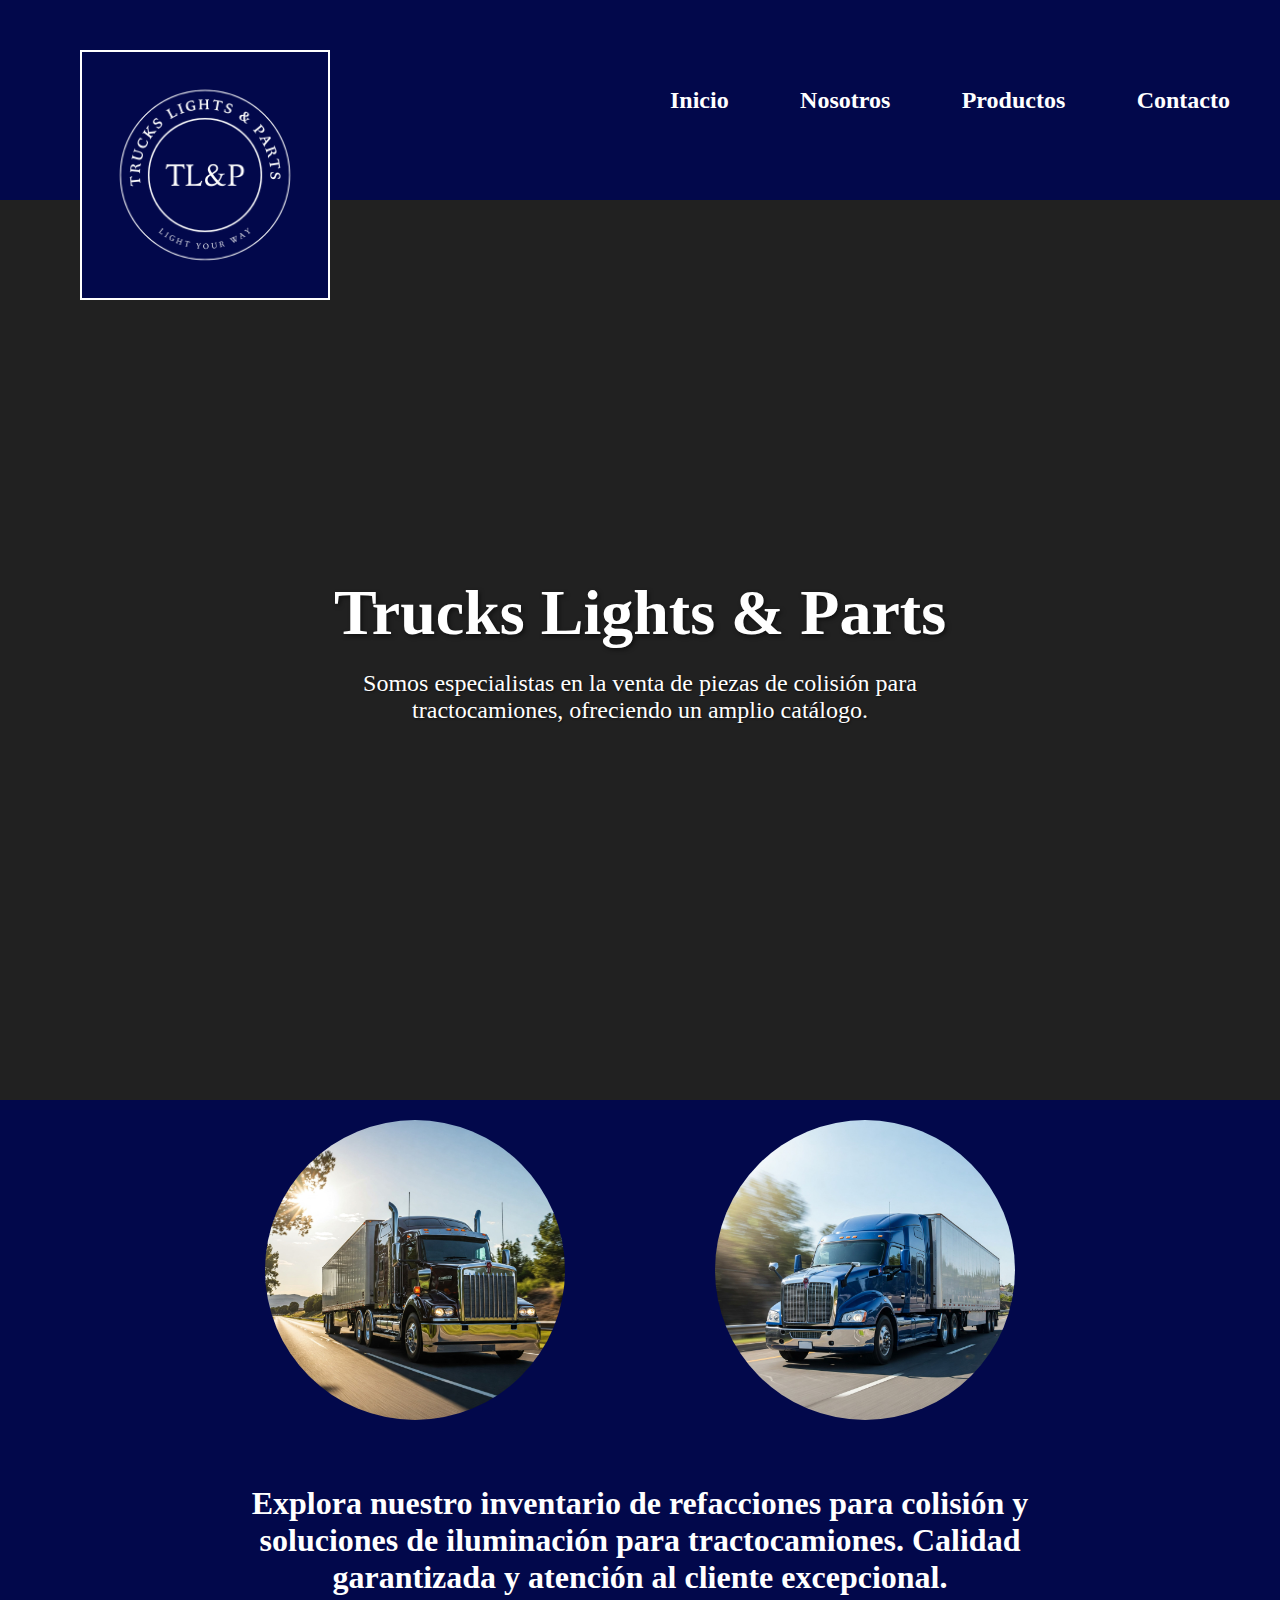
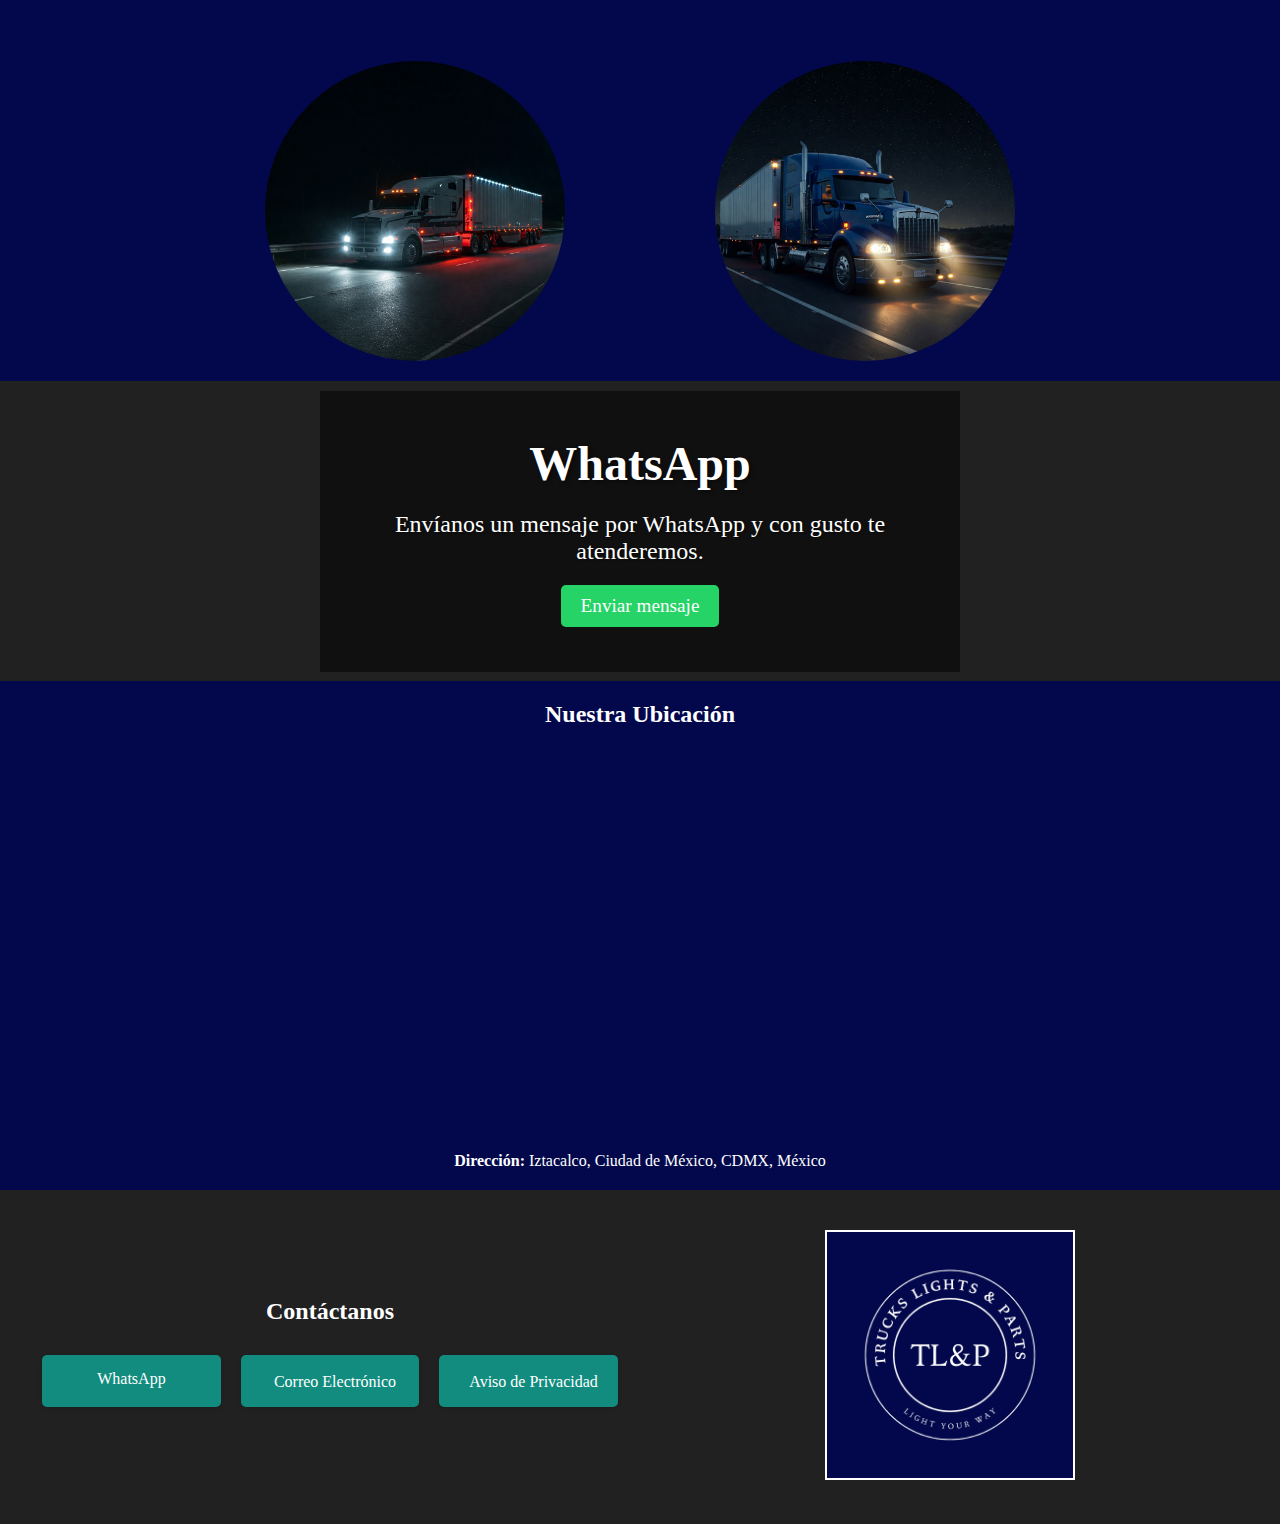
==== index.html @ c608eea2 "autoplayOnIos" ====
<!DOCTYPE html>
<html lang="es">
<head>
    <meta charset="UTF-8">
    <meta name="viewport" content="width=device-width, initial-scale=1.0">
    <title>Trucks Lights & Parts</title>
    <link rel="stylesheet" href="css/style.css">
</head>
<body>
    <header class="header">
        <div class="logo">
            <img src="./img/Logo.png" alt="Trucks Light & Parts">
        </div>
        <div class="headerContainer">
            <div>

            </div>
            <div>
                <nav>
                    <a href="#">Inicio</a>
                    <a href="#">Nosotros</a>
                    <a href="#">Productos</a>
                    <a href="./contacto/index.html">Contacto</a>
                </nav>
            </div>            
        </div>
    </header>
    
    <main>
        <section class="banner">
            <div class="bannerContainer">
                <h1>Trucks Lights & Parts</h1>
                <p>Somos especialistas en la venta de piezas de colisión para tractocamiones, ofreciendo un amplio catálogo.</p>
            </div>
            <video class="bannerVideo" muted autoplay loop playsinline src="./video/trailer1.mp4"></video>
        </section>
    
        <section class="aboutContainer">
            <div class="aboutDiv">
                <img src="./img/Gemini_Generated_Image_yiplkvyiplkvyipl.jpg" alt="truck1">
                <img src="./img/Gemini_Generated_Image_jggetzjggetzjgge.jpg" alt="truck2">
            </div>
            
            <h1>Explora nuestro inventario de refacciones para colisión y soluciones de iluminación para tractocamiones. Calidad garantizada y atención al cliente excepcional.</h1>
            
            <div class="aboutDiv">
                <img src="./img/Gemini_Generated_Image_8hw1su8hw1su8hw1.jpg" alt="truck3">
                <img src="./img/Gemini_Generated_Image_w9bl1w9bl1w9bl1w2.jpg" alt="truck4">
            </div>
        </section>
    
        <section class="contactContainer">
            <div class="contactDiv">
                <h1>WhatsApp</h1>
                <p>Envíanos un mensaje por WhatsApp y con gusto te atenderemos.</p>
                <a href="https://wa.me/5215643841261" target="_blank">Enviar mensaje</a>
            </div>
            <video class="bannerVideo2" muted autoplay loop playsinline src="./video/trailer3.mp4"></video>
        </section>

        <section class="ubicacion">
            <h2>Nuestra Ubicación</h2>
            <div class="mapa">
              <iframe src="https://www.google.com/maps/embed?pb=!1m18!1m12!1m3!1d4475.5092020873935!2d-99.09812850369069!3d19.393401327382513!2m3!1f0!2f0!3f0!3m2!1i1024!2i768!4f13.1!3m3!1m2!1s0x85d1fc292c6b84cb%3A0x77043181d1a2cb3e!2sIztacalco!5e0!3m2!1ses-419!2smx!4v1741175355096!5m2!1ses-419!2smx" width="600" height="450" style="border:0;" allowfullscreen="" loading="lazy" referrerpolicy="no-referrer-when-downgrade"></iframe>
            </div>
            <div class="direccion">
              <p><strong>Dirección:</strong> Iztacalco, Ciudad de México, CDMX, México</p>
            </div>
        </section>

        <section class="contacto">
            <div>
                <h2>Contáctanos</h2>
                <div class="contacto-info">
                    <a href="https://wa.me/5215643841261" target="_blank" class="contacto-item">
                        WhatsApp
                    </a>
                    <a href="mailto:tuemail@ejemplo.com" class="contacto-item">
                        <i class="far fa-envelope"></i> Correo Electrónico
                    </a>
                    <a href="./aviso/index.html" class="contacto-item">
                        <i class="fas fa-file-alt"></i> Aviso de Privacidad
                    </a>
                </div>
            </div>
            <div>
                <img src="./img/Logo.png" alt="logo">
            </div>
        </section>
    
    </main>

    <script src="./js/scrip.js"></script>
    
</body>
</html>
---- css/style.css ----
* {
    margin: 0;
    padding: 0;
    box-sizing: border-box;
}

body {
    font-family: 'Times New Roman', Times, serif, sans-serif;
    background-color: #212121;
    color: white;
    min-height: 100vh; /* Asegura altura completa */
}

.logo {
    position: absolute;
    top: 50px;
    left: 80px;
    width: 250px;
    z-index: 100;
}

.logo img {
    width: 250px;
    border: 2px solid white;
}

nav {
    display: flex;
    gap: 20px;
    justify-content: space-between;
    margin-left: 30px;
    margin-right: 30px;
}

nav a {
    font-size: 1.5rem;
    text-decoration: none;
    color: white;
    font-weight: bold;
}

.header {
    width: 100%;
    position: relative;
    top: 0;
    z-index: 50;
    background-color: #02084B;
}

.headerContainer {
    display: grid;
    grid-template-columns: 1fr 1fr;
    align-items: center;
    height: 200px;
    padding: 10px 20px;
}

.banner {
    position: relative; /* Cambia de fixed a relative */
    width: 100%;
    height: 900px;
    overflow: hidden;
    display: flex;
    justify-content: center;
    align-items: center;
}

.bannerVideo {
    position: absolute;
    top: 0;
    left: 0;
    width: 100%;
    height: 100%;
    object-fit: cover;
    z-index: 1;
    pointer-events: none;
}

.bannerContainer {
    position: relative; /* Cambia de fixed a relative */
    z-index: 2;
    display: flex;
    flex-direction: column;
    justify-content: center;
    align-items: center;
    height: 100%;
    width: 100%;
    color: white;
    text-align: center;
    padding: 0 20px;
}

.bannerContainer h1 {
    font-size: 4rem;
    margin-bottom: 20px;
    text-shadow: 2px 2px 4px rgba(0, 0, 0, 0.5);

}

.bannerContainer p {
    font-size: 1.5rem;
    max-width: 600px;
    text-shadow: 1px 1px 2px rgba(0, 0, 0, 0.5);
} 

.aboutContainer {
    display: flex;
    flex-direction: column;
    align-items: center;
    justify-content: center;
    background-color: #02084B;
    gap: 20px;
    padding: 20px;
}

.aboutDiv {
    display: grid;
    grid-template-columns:repeat(2, 1fr);
    gap: 150px;
}

.aboutDiv img {
    width: 300px;
    height: 300px;
    border-radius: 50%;
    object-fit: cover; /* Asegura que las imágenes se muestren completas */
}

.aboutContainer h1 {
    font-size: 2rem;
    text-align: center;
    max-width: 800px; /* Opcional: limita el ancho del texto */
    padding-top: 45px;
    padding-bottom: 45px;

}

.contactContainer {
    position: relative;
    width: 100%;
    height: 300px;
    display: flex;
    justify-content: center;
    align-items: center;
    overflow: hidden;
}

.bannerVideo2 {
    position: absolute;
    top: 0;
    left: 0;
    width: 100%;
    height: 100%;
    object-fit: cover;
    z-index: 1;
    pointer-events: none;
}

.contactDiv {
    position: relative;
    z-index: 2;
    display: flex;
    flex-direction: column;
    justify-content: center;
    align-items: center;
    text-align: center;
    padding: 45px 20px;
    background-color: rgba(0, 0, 0, 0.5); /* Fondo semi-transparente para mejorar legibilidad */
    max-width: 80%;
}

.contactDiv h1 {
    font-size: 3rem;
    margin-bottom: 20px;
    text-shadow: 2px 2px 4px rgba(0, 0, 0, 0.5);
}

.contactDiv p {
    font-size: 1.5rem;
    max-width: 600px;
    margin-bottom: 20px;
    text-shadow: 1px 1px 2px rgba(0, 0, 0, 0.5);
}

.contactDiv a {
    display: inline-block;
    padding: 10px 20px;
    background-color: #25D366; /* Color de WhatsApp */
    color: white;
    text-decoration: none;
    border-radius: 5px;
    font-size: 1.2rem;
    transition: background-color 0.3s ease;
    z-index: 3;
}

.contactDiv a:hover {
    background-color: #128C7E; /* Color de WhatsApp más oscuro para hover */
}

.ubicacion {
    text-align: center;
    padding: 20px;
    background-color: #02084B;
}
  
.mapa {
    width: 80%;
    max-width: 800px;
    margin: 0 auto;
}
  
.mapa iframe {
    width: 100%;
    height: 400px;
    border: 0;
}
  
.direccion {
    margin-top: 20px;
}

.contacto {
    display: grid;
    grid-template-columns: repeat(2, 1fr);
    text-align: center;
    padding: 40px 20px;
    place-items: center;
}

.contacto img{
    width: 250px;
    border: 2px solid white;
}

  
.contacto-info {
    display: grid;
    justify-self: center;
    grid-template-columns: repeat(3, 1fr);
    margin-top: 20px;    
}
  
.contacto-item {
    background-color: #128C7E;
    padding: 15px 20px;
    margin: 10px;
    border-radius: 5px;
    text-decoration: none;
    color: white;
    box-shadow: 0 2px 4px rgba(0, 0, 0, 0.1); /* Sombra suave */
    transition: background-color 0.3s ease; /* Transición suave al pasar el mouse */
    text-align: center;
}
  
.contacto-item:hover {
    background-color: #02344b;
}
  
.contacto-item i {
    margin-right: 10px;
    font-size: 1.2em; /* Tamaño de los iconos */

}

@media screen and (max-width: 768px) {

    nav a {
        font-size: 1rem;
    }
   
    .aboutDiv{
        display: grid;
        grid-template-columns: repeat(1, 1fr);
        align-items: center;
        justify-content: center;
        gap: 20px;
    }

    .aboutContainer h1 {
        font-size: 1.5rem;    
    }

}



@media screen and (max-width: 670px) {

    .logo img {
          width: 250px;
          position: absolute;
          top: 110px;
          left: 100%;
          transform: translateX(-50%);
          z-index: 100;
    }

    .contacto-info {
        grid-template-columns: repeat(1, 1fr);
        
    }
    
}



@media screen and (max-width: 550px) {

    .logo img {
          width: 250px;
          position: absolute;
          top: 110px;
          left: 75%;
          transform: translateX(-50%);
          z-index: 100;
    }

    .banner {
        height: 700px;
    }

    .aboutContainer img {
        width: 250px;
        height: 250px;
    }

}

@media screen and (max-width: 425px) {

    .logo img {
          width: 220px;
          position: absolute;
          top: 110px;
          left: 55%;
          transform: translateX(-50%);
          z-index: 100;
    }

    .contacto {
        grid-template-columns: repeat(1, 1fr);
        gap: 20px;
    }
}

@media screen and (max-width: 375px) {

    .logo img {
          width: 200px;
          position: absolute;
          top: 110px;
          left: 45%;
          transform: translateX(-50%);
          z-index: 100;
      }
}

@media screen and (max-width: 320px) {
    nav a {
        font-size: 0.5rem;
    }

    .logo img {
          width: 150px;
          position: absolute;
          top: 110px;
          left: 35%;
          transform: translateX(-50%);
          z-index: 100;
      }
}
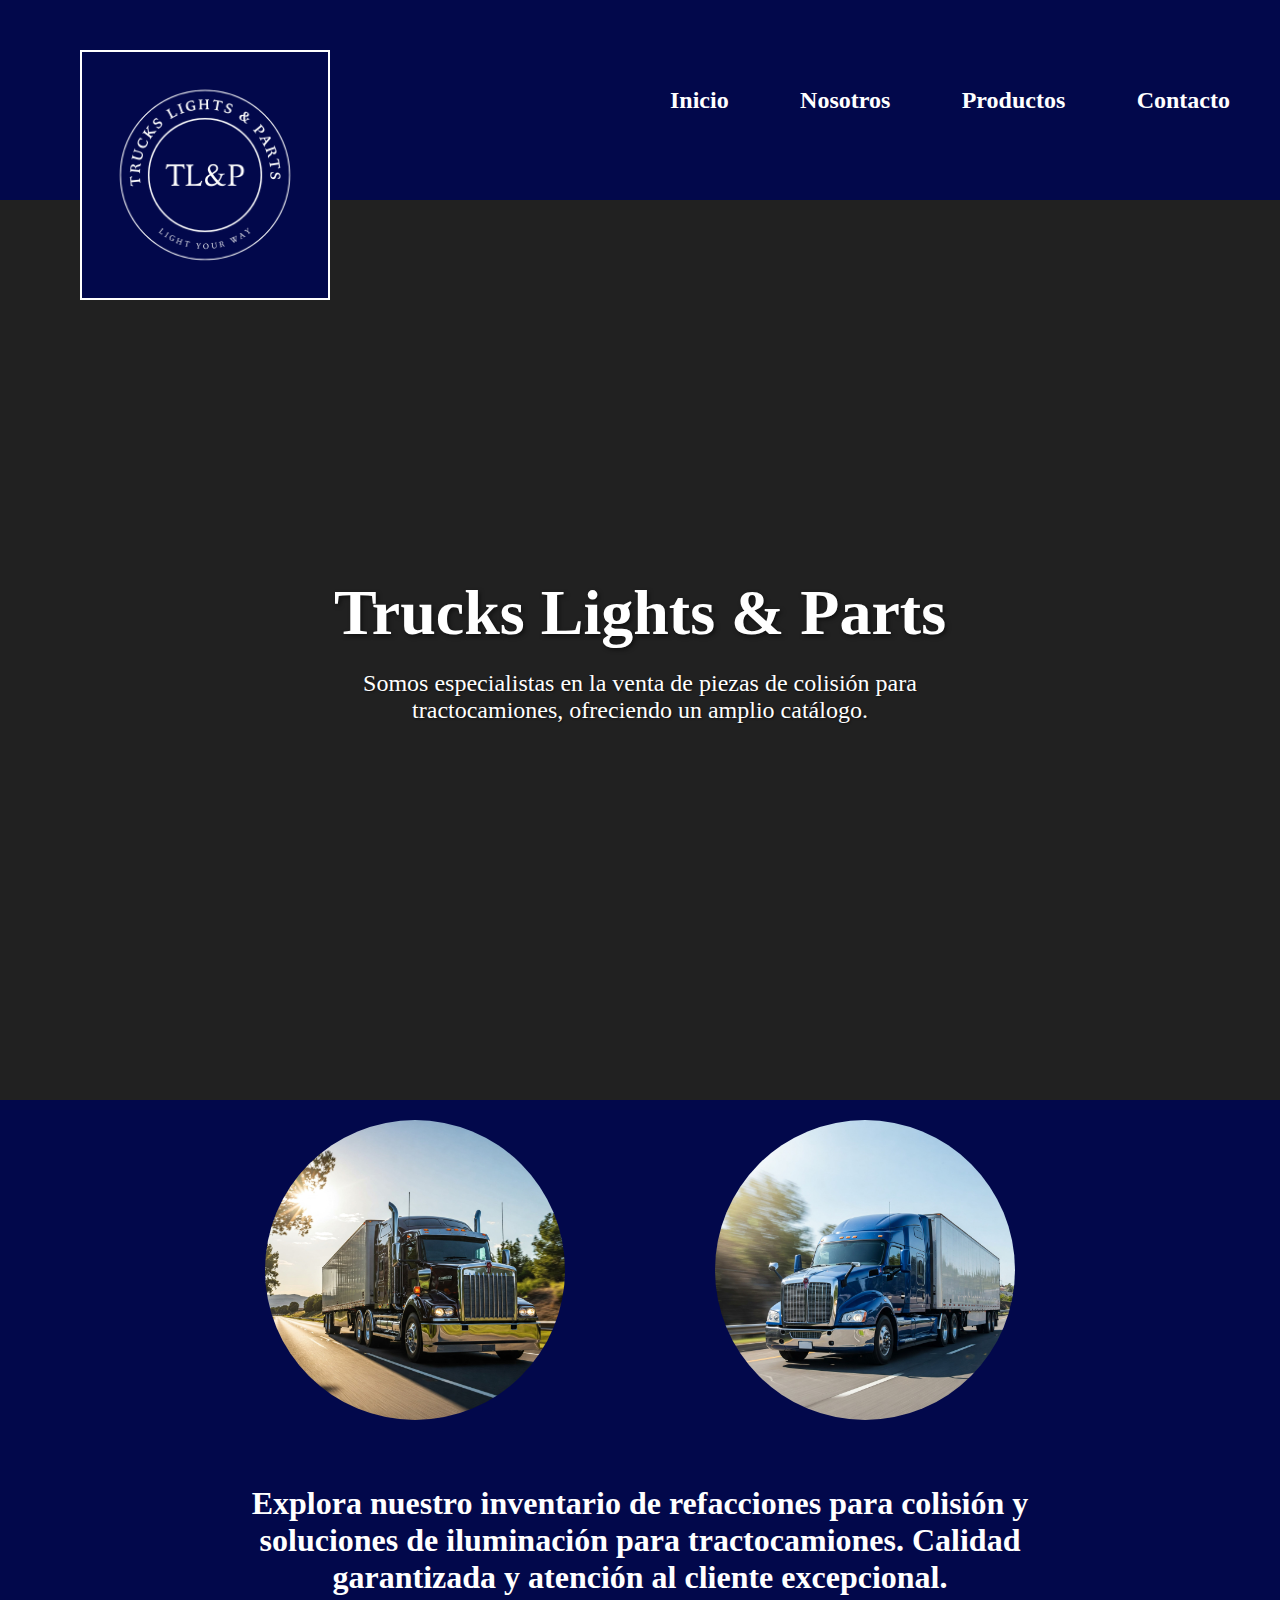
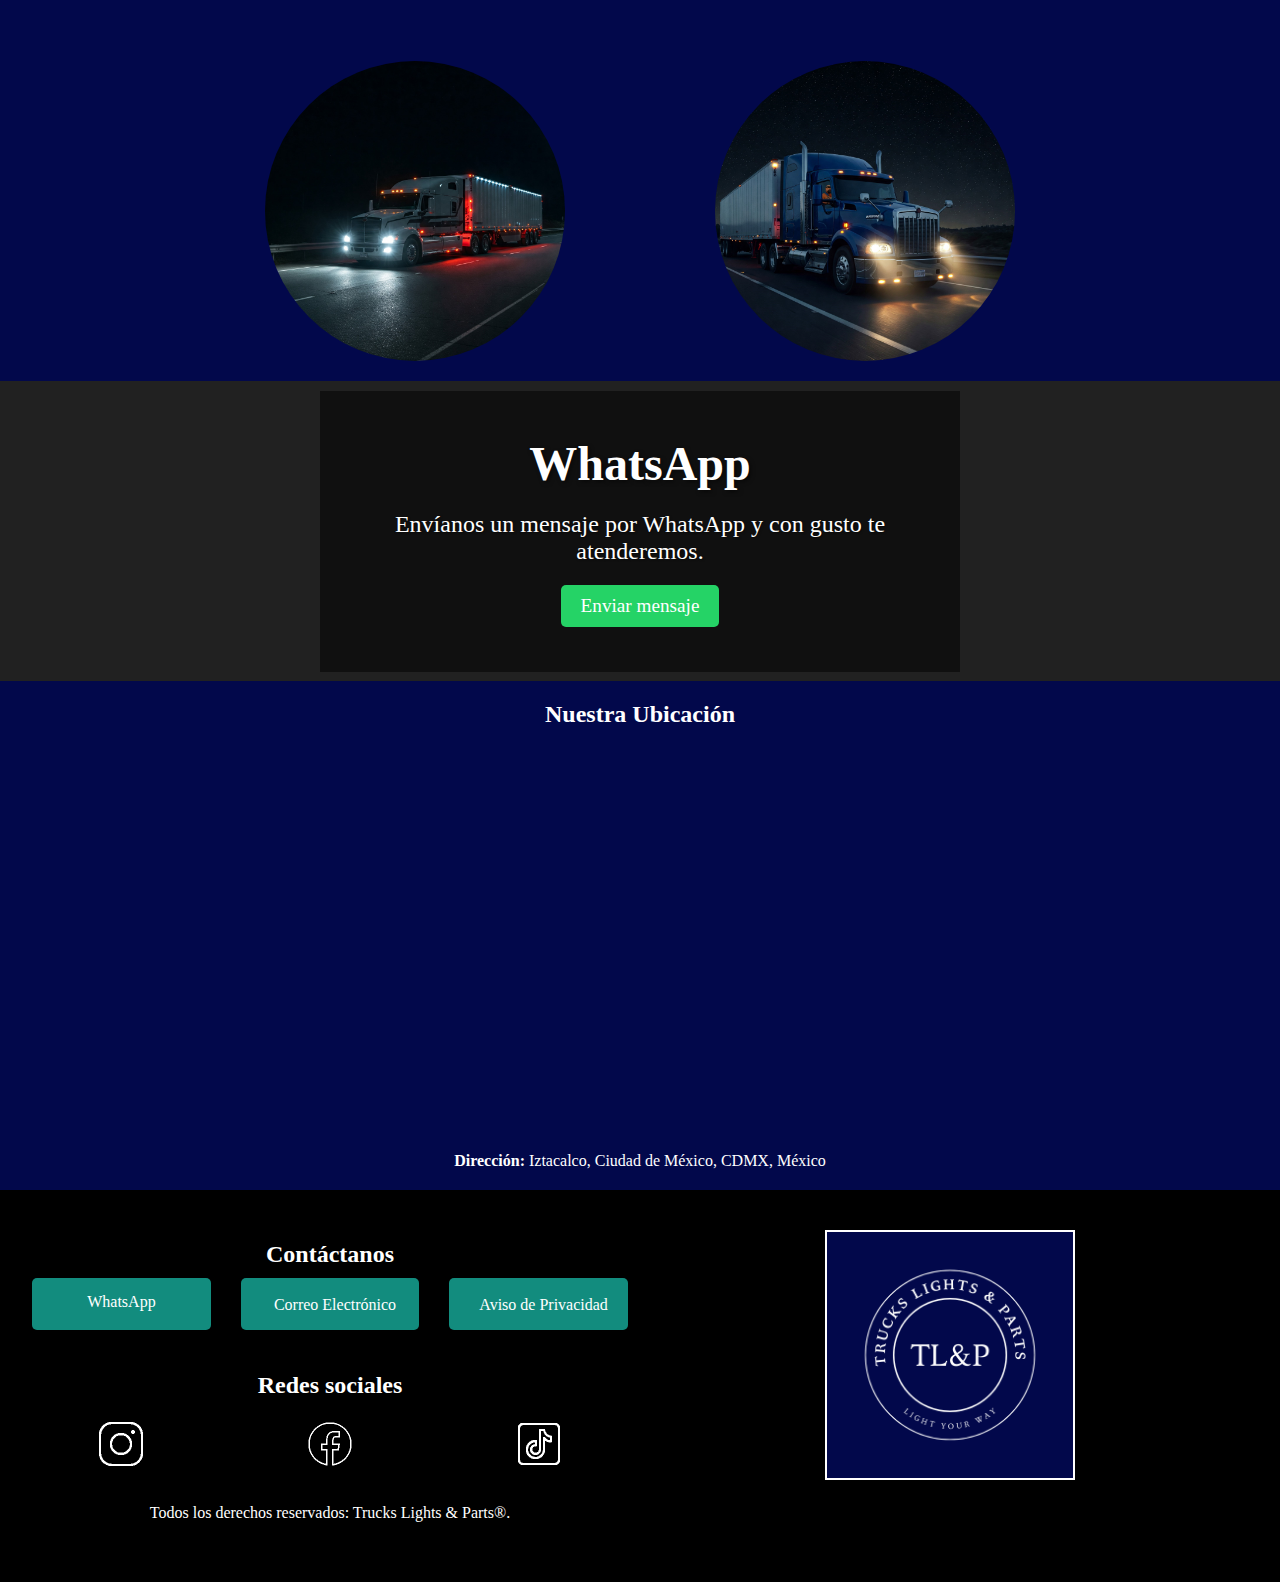
==== commit 1c918bae: "addPngSocialMedia" ====
--- a/index.html
+++ b/index.html
@@ -69,23 +69,40 @@
         </section>
 
         <section class="contacto">
-            <div>
-                <h2>Contáctanos</h2>
+            <div class="contactoInfomacion">
                 <div class="contacto-info">
-                    <a href="https://wa.me/5215643841261" target="_blank" class="contacto-item">
-                        WhatsApp
-                    </a>
-                    <a href="mailto:tuemail@ejemplo.com" class="contacto-item">
-                        <i class="far fa-envelope"></i> Correo Electrónico
-                    </a>
-                    <a href="./aviso/index.html" class="contacto-item">
-                        <i class="fas fa-file-alt"></i> Aviso de Privacidad
-                    </a>
+                    <h2>Contáctanos</h2>
+                    <div class="contactoButton">
+                        <a href="https://wa.me/5215643841261" target="_blank" class="contacto-item">
+                            WhatsApp
+                        </a>
+                        <a href="mailto:truck.lights.parts@gmail.com" class="contacto-item">
+                            <i class="far fa-envelope"></i> Correo Electrónico
+                        </a>
+                        <a href="./aviso/index.html" class="contacto-item">
+                            <i class="fas fa-file-alt"></i> Aviso de Privacidad
+                        </a>
+                    </div>
+                </div>
+                <div class="redes">
+                    <h2>Redes sociales</h2>
+                    <div class="redes-iconos">
+                        <a href="URL_DE_INSTAGRAM" target="_blank" title="Instagram">
+                            <img src="./img/icons8-instagram-100.png" alt="Instagram" width="50" height="50">
+                        </a>
+                        <a href="URL_DE_FACEBOOK" target="_blank" title="Facebook">
+                            <img src="./img/icons8-facebook-nuevo-100.png" alt="Facebook" width="50" height="50">
+                        </a>
+                        <a href="URL_DE_TIKTOK" target="_blank" title="TikTok">
+                            <img src="./img/icons8-tik-tok-100.png" alt="TikTok" width="50" height="50">
+                        </a>
+                    </div>
                 </div>
             </div>
-            <div>
+            <div class="logoBottom">
                 <img src="./img/Logo.png" alt="logo">
             </div>
+            <p class="derechos">Todos los derechos reservados: Trucks Lights & Parts®.</p>
         </section>
     
     </main>
--- a/css/style.css
+++ b/css/style.css
@@ -226,21 +226,26 @@
     text-align: center;
     padding: 40px 20px;
     place-items: center;
-}
-
-.contacto img{
+    background-color: black;
+}
+
+.logoBottom img{
     width: 250px;
     border: 2px solid white;
 }
 
-  
-.contacto-info {
-    display: grid;
-    justify-self: center;
+.contactoInfomacion{
+    display: grid;
+    grid-template-rows: repeat(2, 1fr);
+    gap: 30px;
+}
+
+.contactoButton{
+    display: grid;
     grid-template-columns: repeat(3, 1fr);
-    margin-top: 20px;    
-}
-  
+    gap: 10px;
+}
+
 .contacto-item {
     background-color: #128C7E;
     padding: 15px 20px;
@@ -263,6 +268,26 @@
 
 }
 
+.redes h2{
+    margin-bottom: 20px;
+}
+
+.redes-iconos {
+    display: grid;
+    grid-template-columns: repeat(3, 1fr);
+    gap: 10px;
+    cursor: pointer;
+}
+
+.redes a{
+    text-decoration: none;
+}
+
+.derechos {
+    text-align: left;    
+    padding: 20px;
+}
+
 @media screen and (max-width: 768px) {
 
     nav a {
@@ -288,7 +313,7 @@
 @media screen and (max-width: 670px) {
 
     .logo img {
-          width: 250px;
+          width: 220px;
           position: absolute;
           top: 110px;
           left: 100%;
@@ -297,10 +322,8 @@
     }
 
     .contacto-info {
-        grid-template-columns: repeat(1, 1fr);
-        
-    }
-    
+        grid-template-columns: repeat(1, 1fr);  
+    }    
 }
 
 
@@ -308,10 +331,10 @@
 @media screen and (max-width: 550px) {
 
     .logo img {
-          width: 250px;
+          width: 220px;
           position: absolute;
           top: 110px;
-          left: 75%;
+          left: 59%;
           transform: translateX(-50%);
           z-index: 100;
     }
@@ -320,11 +343,29 @@
         height: 700px;
     }
 
-    .aboutContainer img {
-        width: 250px;
-        height: 250px;
-    }
-
+    .contactoButton{
+        grid-template-columns: 1fr;
+    }
+
+    .redes-iconos {
+        grid-template-columns: 1fr;
+    }
+
+}
+
+@media screen and (max-width: 430px) {
+
+    .logo img {
+          width: 220px;
+          top: 110px;
+          left: 53%;
+
+    }
+
+    .contacto {
+        grid-template-columns: repeat(1, 1fr);
+        gap: 20px;
+    }
 }
 
 @media screen and (max-width: 425px) {
@@ -338,10 +379,16 @@
           z-index: 100;
     }
 
-    .contacto {
-        grid-template-columns: repeat(1, 1fr);
-        gap: 20px;
-    }
+}
+
+@media screen and (max-width: 390px) {
+
+    .logo img {
+        width: 200px;
+        top: 110px;
+        left: 44%;
+
+      }
 }
 
 @media screen and (max-width: 375px) {
